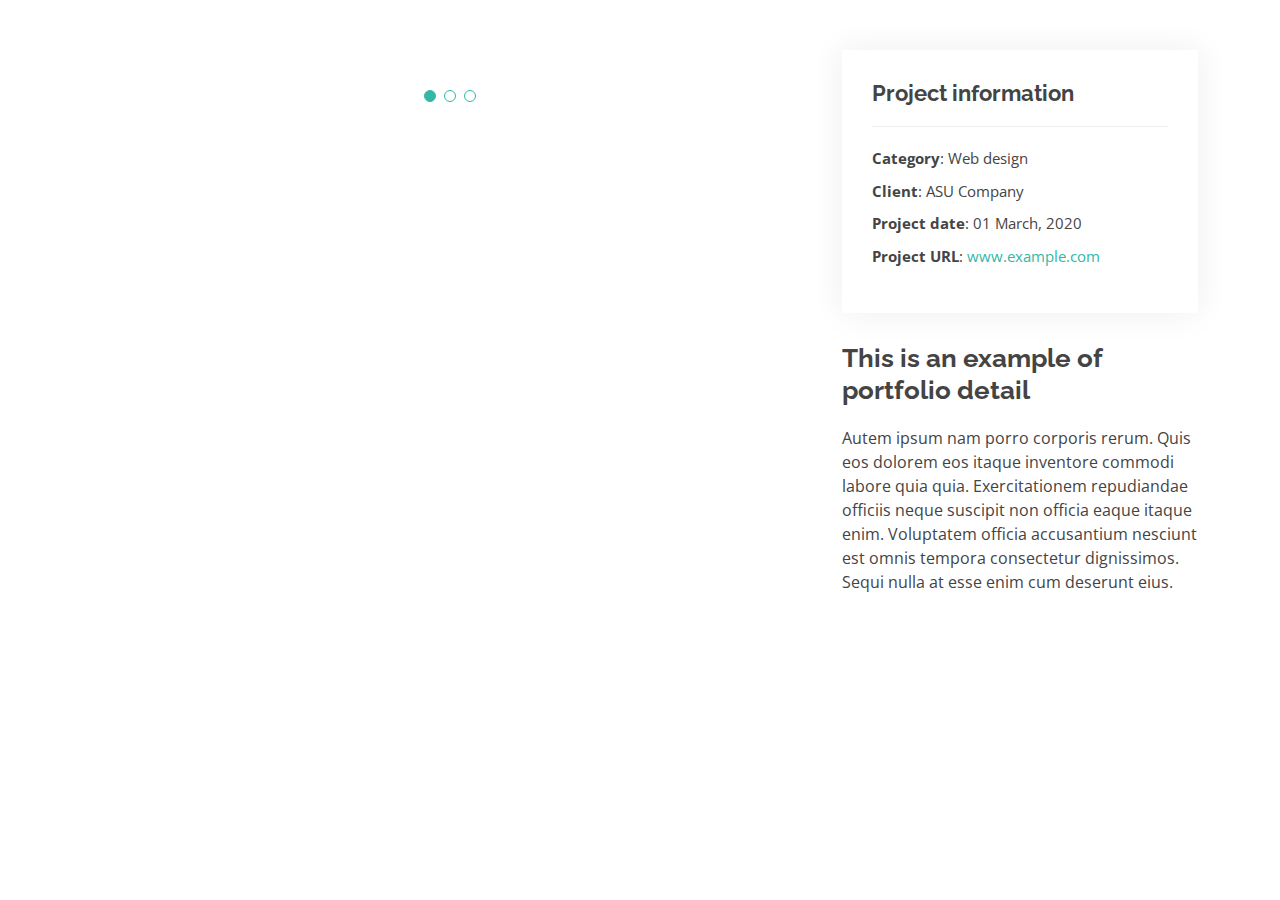
==== portfolio-details.html @ b44cda2d "first commit - personal portfolio is created" ====
<!DOCTYPE html>
<html lang="en">

<head>
  <meta charset="utf-8">
  <meta content="width=device-width, initial-scale=1.0" name="viewport">

  <title>Portfolio Details - Athul Rajagopalan</title>
  <meta content="" name="description">
  <meta content="" name="keywords">

  <!-- Favicons -->
  <link href="assets/img/favicon.jpg" rel="icon">
  <link href="assets/img/apple-touch-icon.png" rel="apple-touch-icon">

  <!-- Google Fonts -->
  <link href="https://fonts.googleapis.com/css?family=Open+Sans:300,300i,400,400i,600,600i,700,700i|Raleway:300,300i,400,400i,500,500i,600,600i,700,700i|Poppins:300,300i,400,400i,500,500i,600,600i,700,700i" rel="stylesheet">

  <!-- Vendor CSS Files -->
  <link href="assets/vendor/aos/aos.css" rel="stylesheet">
  <link href="assets/vendor/bootstrap/css/bootstrap.min.css" rel="stylesheet">
  <link href="assets/vendor/bootstrap-icons/bootstrap-icons.css" rel="stylesheet">
  <link href="assets/vendor/boxicons/css/boxicons.min.css" rel="stylesheet">
  <link href="assets/vendor/glightbox/css/glightbox.min.css" rel="stylesheet">
  <link href="assets/vendor/swiper/swiper-bundle.min.css" rel="stylesheet">

  <!-- Template Main CSS File -->
  <link href="assets/css/style.css" rel="stylesheet">

  <!-- =======================================================
  * Template Name: Kelly
  * Updated: Mar 10 2023 with Bootstrap v5.2.3
  * Template URL: https://bootstrapmade.com/kelly-free-bootstrap-cv-resume-html-template/
  * Author: BootstrapMade.com
  * License: https://bootstrapmade.com/license/
  ======================================================== -->
</head>

<body>

  <main id="main">

    <!-- ======= Portfolio Details Section ======= -->
    <section id="portfolio-details" class="portfolio-details">
      <div class="container">

        <div class="row gy-4">

          <div class="col-lg-8">
            <div class="portfolio-details-slider swiper">
              <div class="swiper-wrapper align-items-center">

                <div class="swiper-slide">
                  <img src="assets/img/portfolio/portfolio-1.jpg" alt="">
                </div>

                <div class="swiper-slide">
                  <img src="assets/img/portfolio/portfolio-2.jpg" alt="">
                </div>

                <div class="swiper-slide">
                  <img src="assets/img/portfolio/portfolio-3.jpg" alt="">
                </div>

              </div>
              <div class="swiper-pagination"></div>
            </div>
          </div>

          <div class="col-lg-4">
            <div class="portfolio-info">
              <h3>Project information</h3>
              <ul>
                <li><strong>Category</strong>: Web design</li>
                <li><strong>Client</strong>: ASU Company</li>
                <li><strong>Project date</strong>: 01 March, 2020</li>
                <li><strong>Project URL</strong>: <a href="#">www.example.com</a></li>
              </ul>
            </div>
            <div class="portfolio-description">
              <h2>This is an example of portfolio detail</h2>
              <p>
                Autem ipsum nam porro corporis rerum. Quis eos dolorem eos itaque inventore commodi labore quia quia. Exercitationem repudiandae officiis neque suscipit non officia eaque itaque enim. Voluptatem officia accusantium nesciunt est omnis tempora consectetur dignissimos. Sequi nulla at esse enim cum deserunt eius.
              </p>
            </div>
          </div>

        </div>

      </div>
    </section><!-- End Portfolio Details Section -->

  </main><!-- End #main -->

  <div id="preloader"></div>
  <a href="#" class="back-to-top d-flex align-items-center justify-content-center"><i class="bi bi-arrow-up-short"></i></a>

  <!-- Vendor JS Files -->
  <script src="assets/vendor/purecounter/purecounter_vanilla.js"></script>
  <script src="assets/vendor/aos/aos.js"></script>
  <script src="assets/vendor/bootstrap/js/bootstrap.bundle.min.js"></script>
  <script src="assets/vendor/glightbox/js/glightbox.min.js"></script>
  <script src="assets/vendor/isotope-layout/isotope.pkgd.min.js"></script>
  <script src="assets/vendor/swiper/swiper-bundle.min.js"></script>
  <script src="assets/vendor/waypoints/noframework.waypoints.js"></script>
  <script src="assets/vendor/php-email-form/validate.js"></script>

  <!-- Template Main JS File -->
  <script src="assets/js/main.js"></script>

</body>

</html>
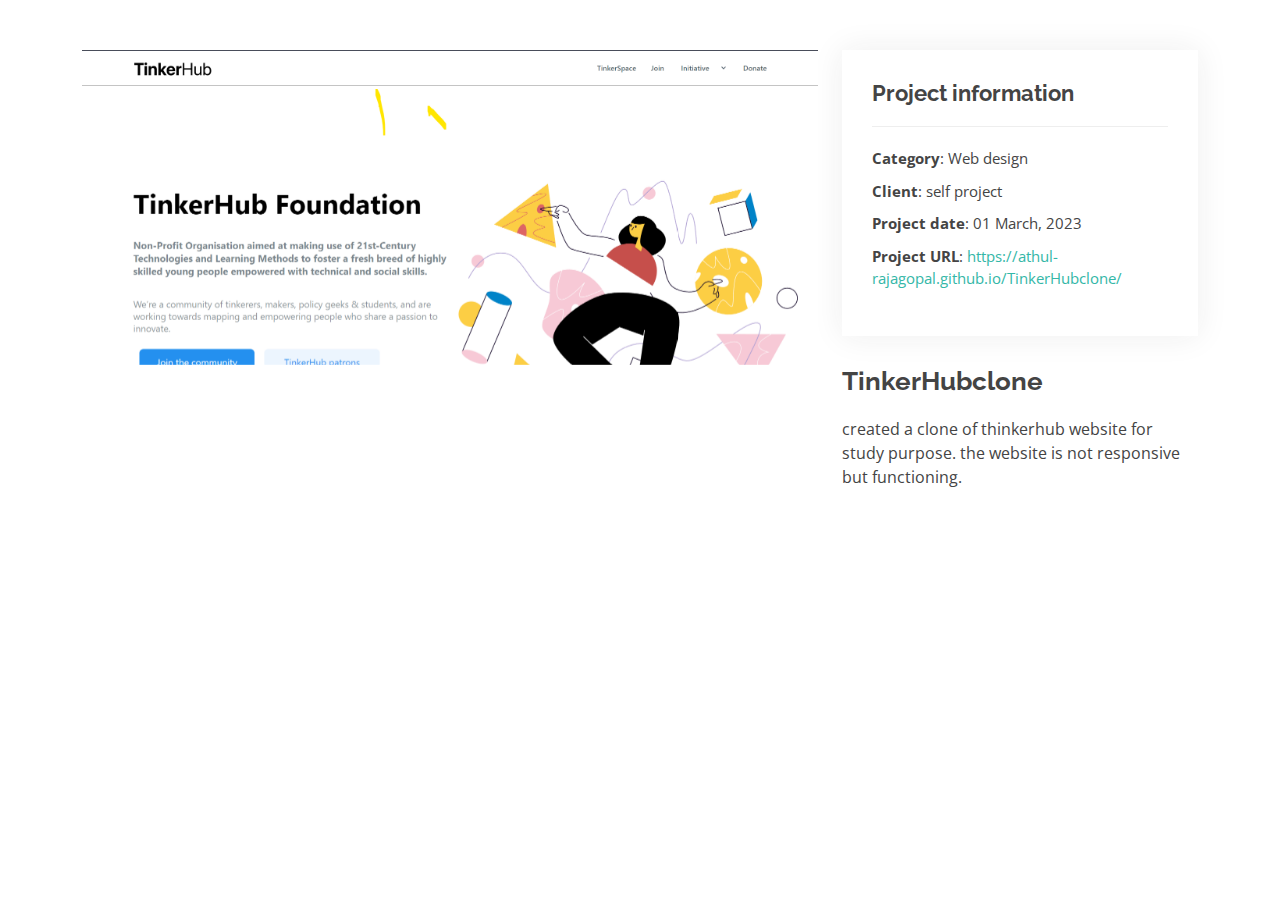
==== commit f5aa6933: "portfolio.html and portfolio.html are modified" ====
--- a/portfolio-details.html
+++ b/portfolio-details.html
@@ -51,16 +51,9 @@
               <div class="swiper-wrapper align-items-center">
 
                 <div class="swiper-slide">
-                  <img src="assets/img/portfolio/portfolio-1.jpg" alt="">
+                  <img src="assets/img/portfolio/prj1.png" alt="">
                 </div>
 
-                <div class="swiper-slide">
-                  <img src="assets/img/portfolio/portfolio-2.jpg" alt="">
-                </div>
-
-                <div class="swiper-slide">
-                  <img src="assets/img/portfolio/portfolio-3.jpg" alt="">
-                </div>
 
               </div>
               <div class="swiper-pagination"></div>
@@ -72,15 +65,15 @@
               <h3>Project information</h3>
               <ul>
                 <li><strong>Category</strong>: Web design</li>
-                <li><strong>Client</strong>: ASU Company</li>
-                <li><strong>Project date</strong>: 01 March, 2020</li>
-                <li><strong>Project URL</strong>: <a href="#">www.example.com</a></li>
+                <li><strong>Client</strong>: self project</li>
+                <li><strong>Project date</strong>: 01 March, 2023</li>
+                <li><strong>Project URL</strong>: <a href="https://athul-rajagopal.github.io/TinkerHubclone/">https://athul-rajagopal.github.io/TinkerHubclone/</a></li>
               </ul>
             </div>
             <div class="portfolio-description">
-              <h2>This is an example of portfolio detail</h2>
+              <h2>TinkerHubclone</h2>
               <p>
-                Autem ipsum nam porro corporis rerum. Quis eos dolorem eos itaque inventore commodi labore quia quia. Exercitationem repudiandae officiis neque suscipit non officia eaque itaque enim. Voluptatem officia accusantium nesciunt est omnis tempora consectetur dignissimos. Sequi nulla at esse enim cum deserunt eius.
+                created a clone of thinkerhub website for study purpose. the website is not responsive but functioning.
               </p>
             </div>
           </div>
